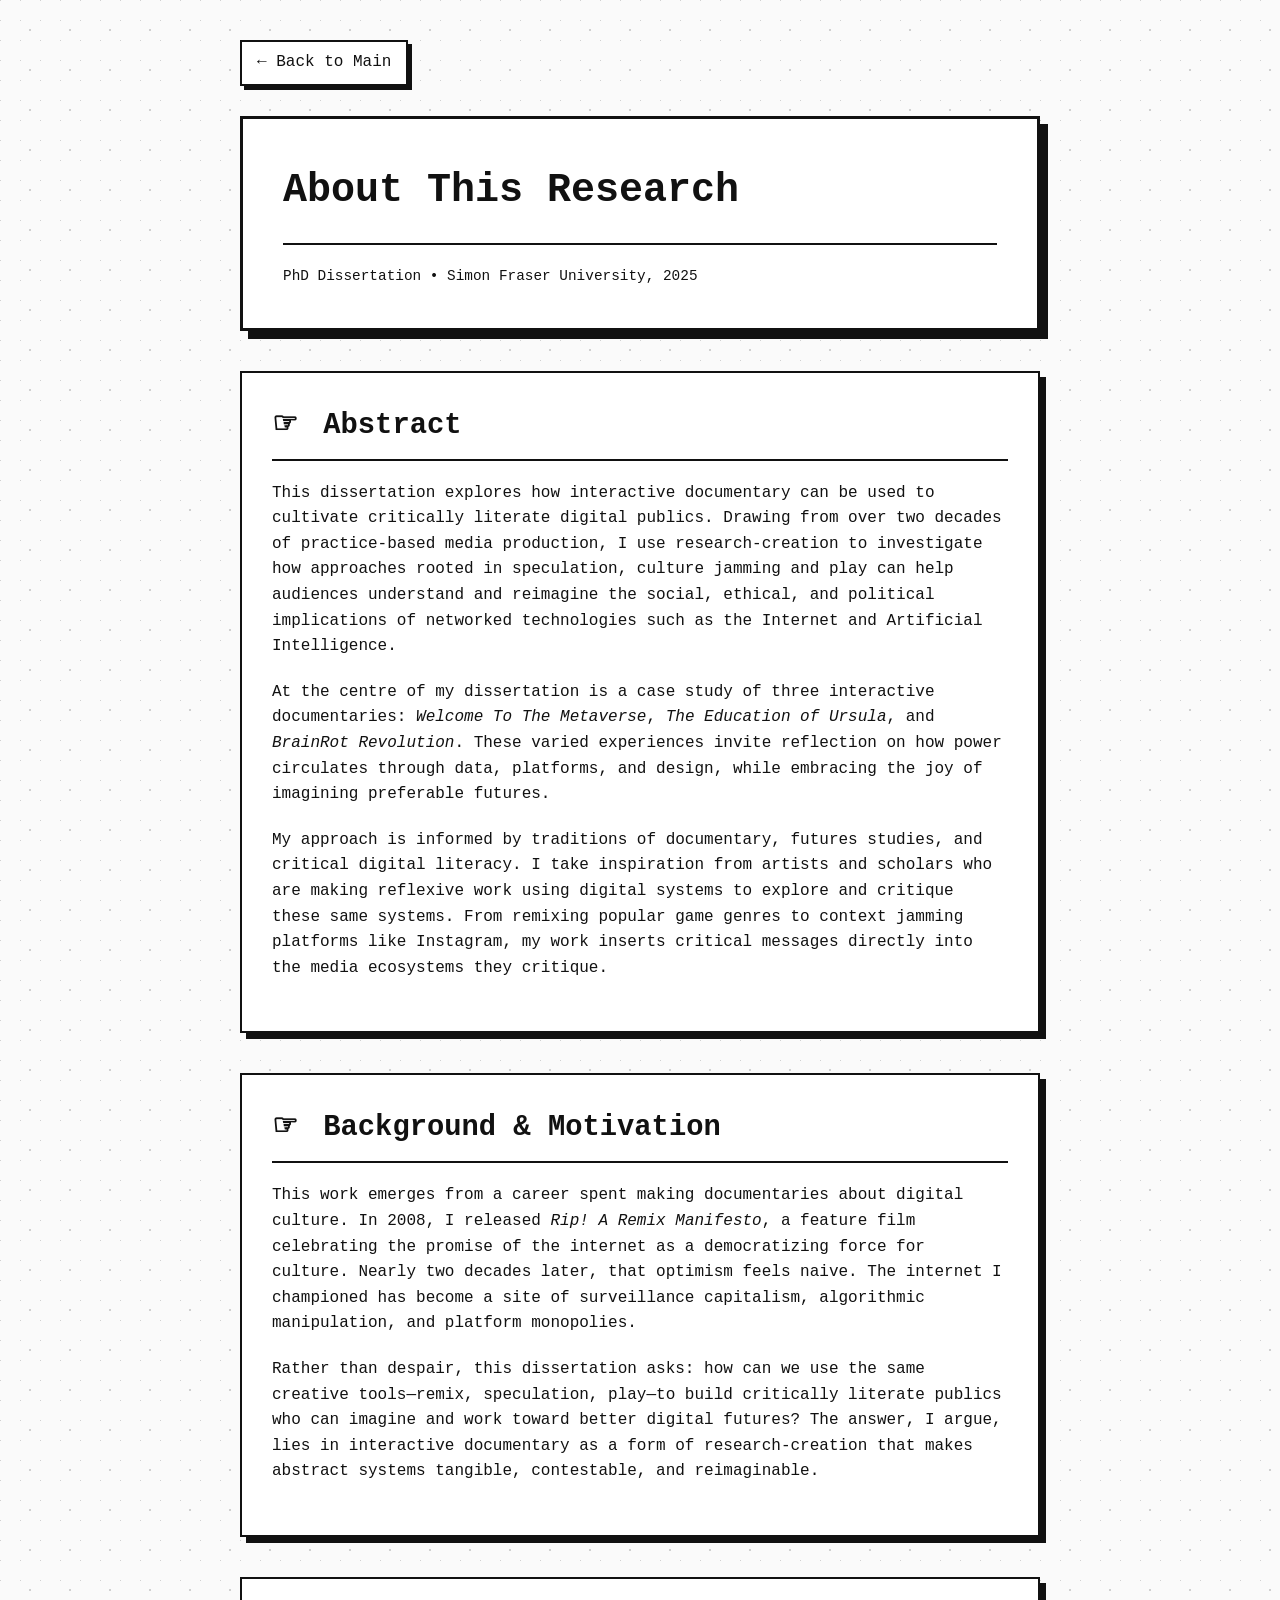
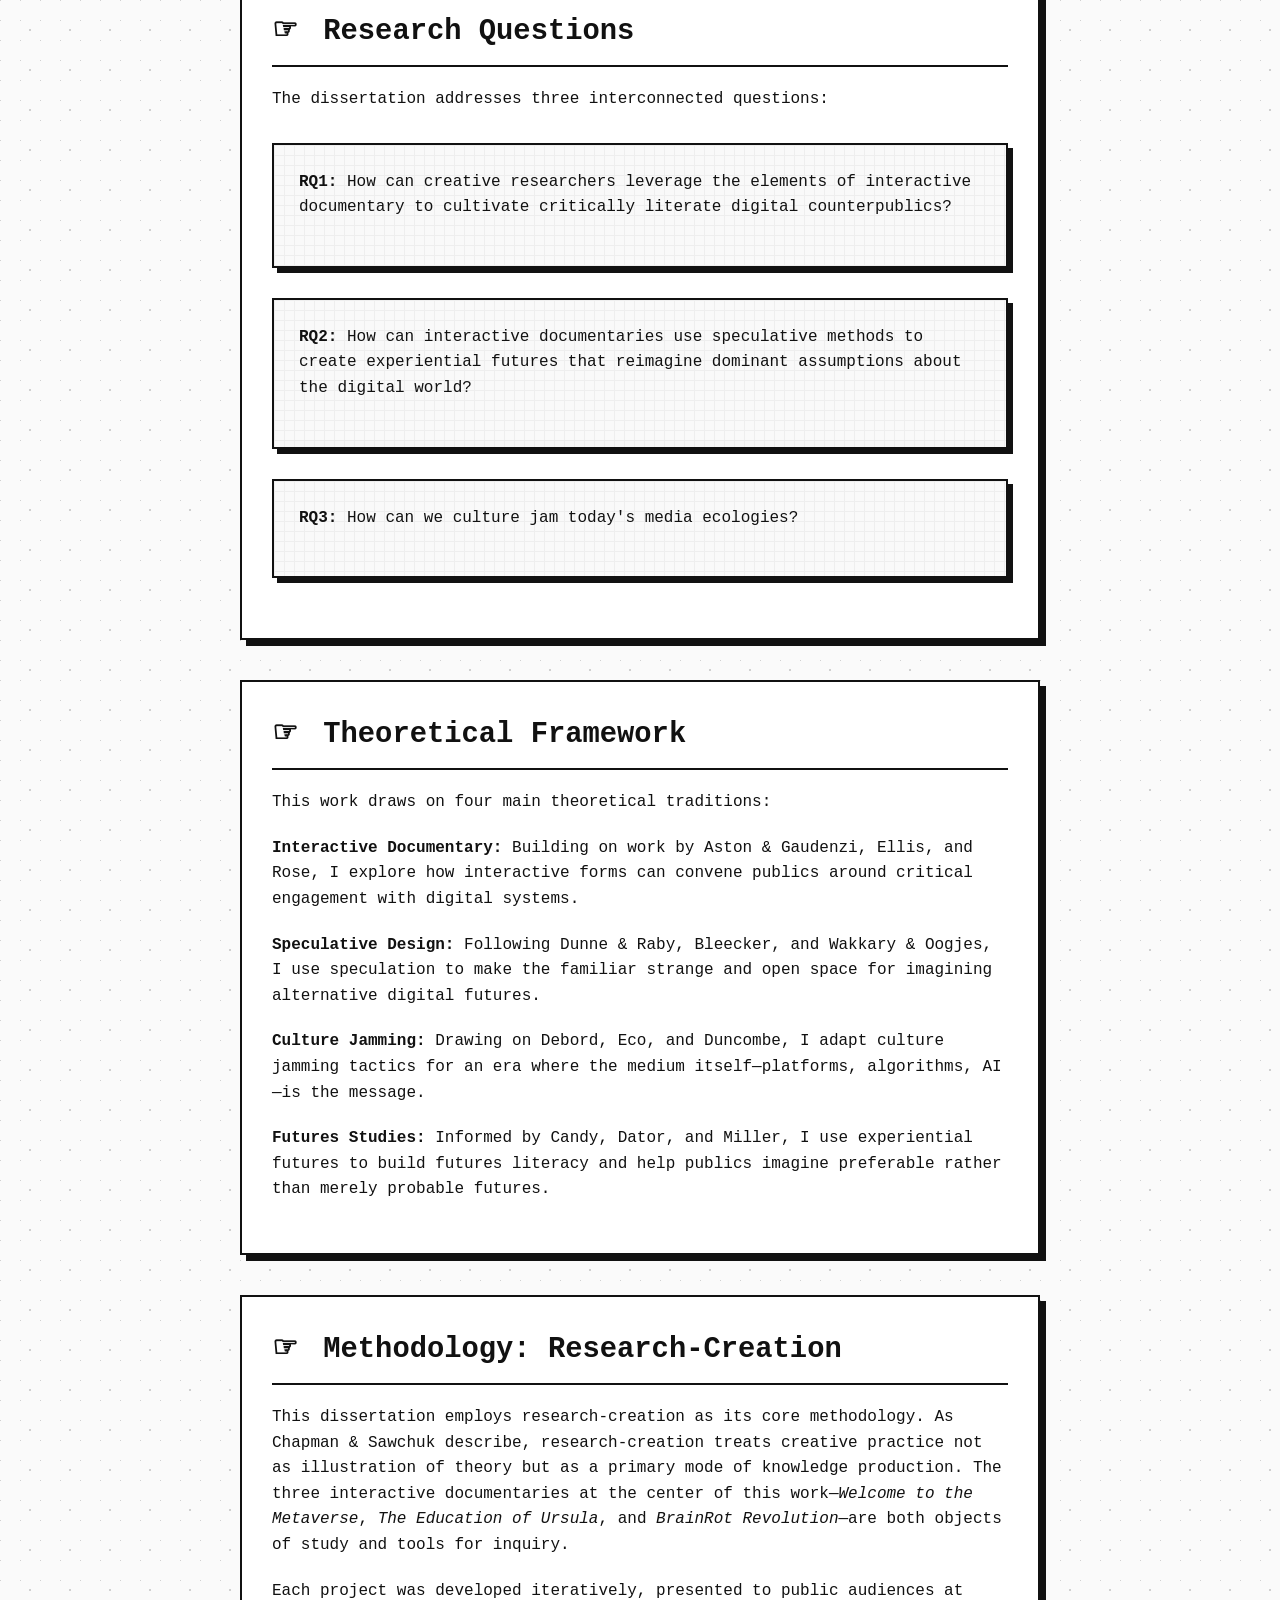
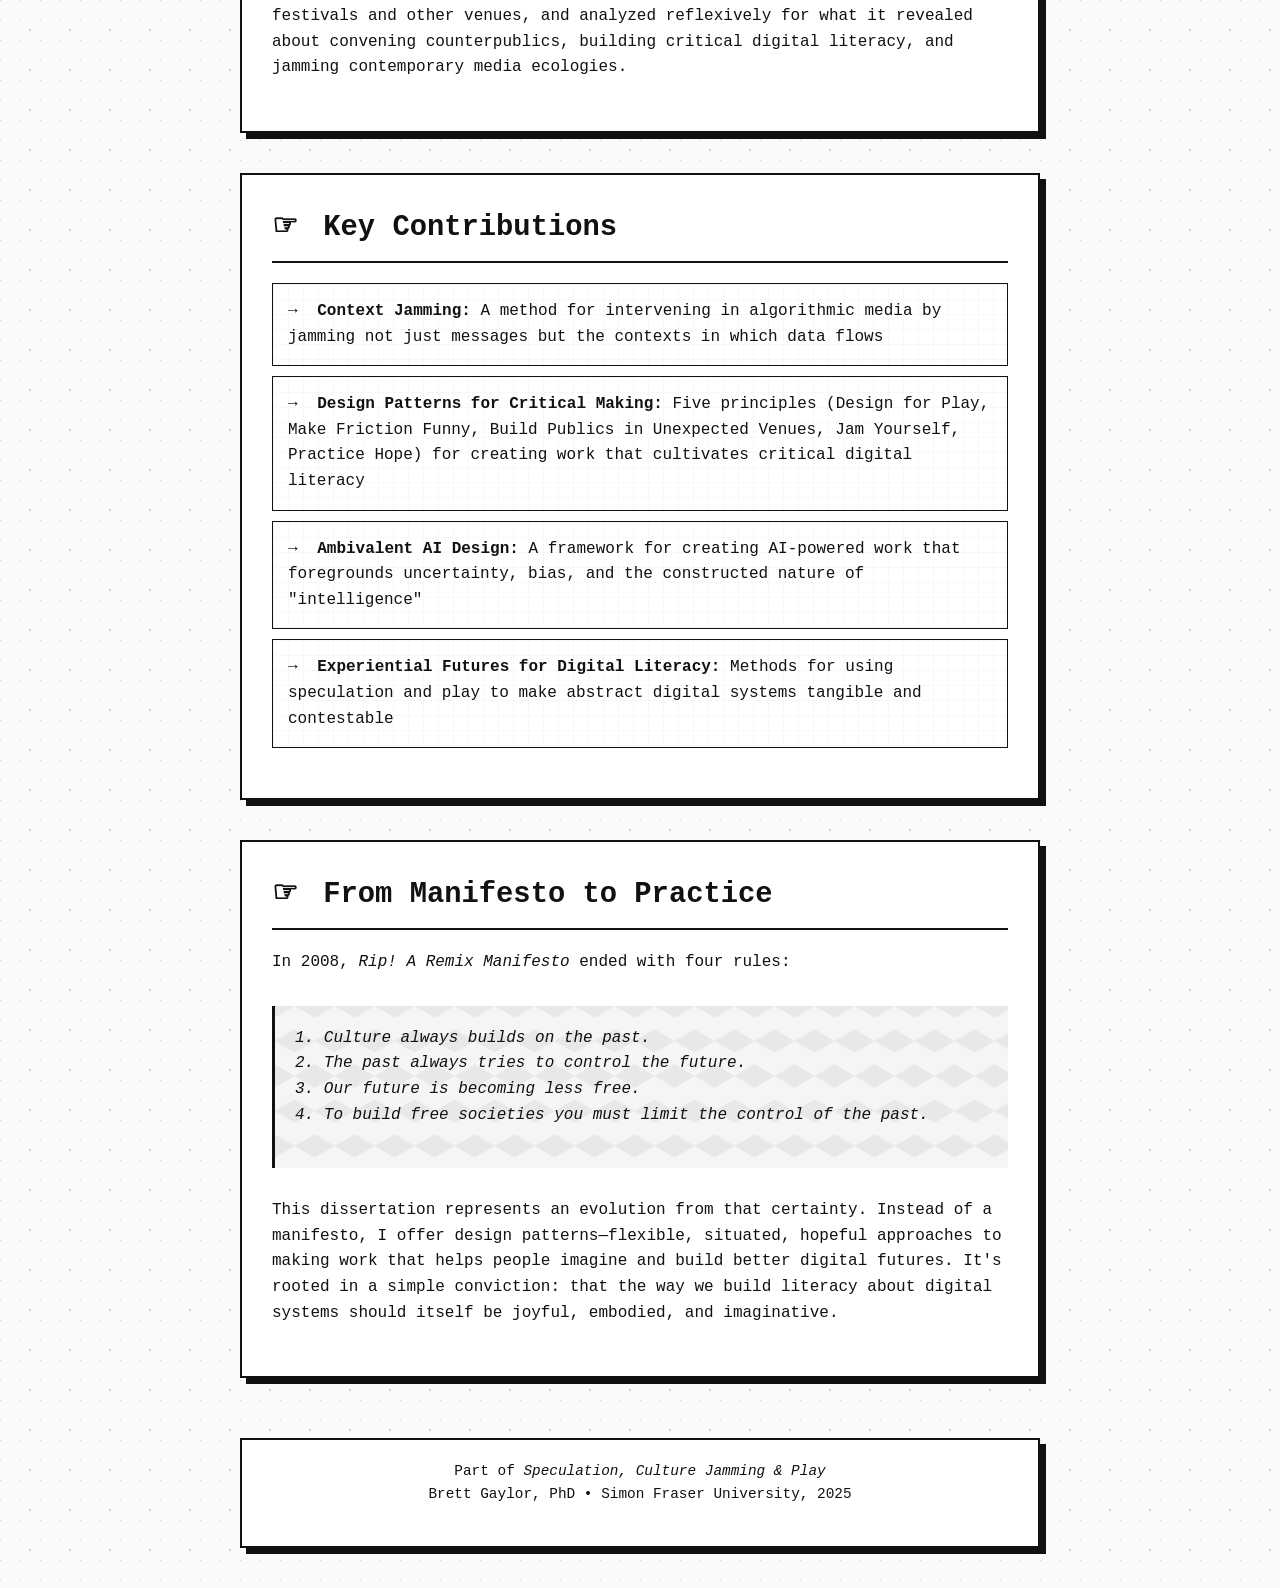
==== about.html @ 2706756f "Add files via upload updated files - each section its own page, no more sticky menu" ====
<!DOCTYPE html>
<html lang="en">
<head>
    <meta charset="UTF-8">
    <meta name="viewport" content="width=device-width, initial-scale=1.0">
    <title>About - Brett Gaylor</title>
    <link rel="stylesheet" href="styles.css">
</head>
<body class="case-study">
    <div class="container">
        <a href="index.html" class="back-link">← Back to Main</a>
        
        <header>
            <h1>About This Research</h1>
            <div class="meta">
                <span>PhD Dissertation • Simon Fraser University, 2025</span>
            </div>
        </header>
        
        <section>
            <h2>Abstract</h2>
            <p>This dissertation explores how interactive documentary can be used to cultivate critically literate digital publics. Drawing from over two decades of practice-based media production, I use research-creation to investigate how approaches rooted in speculation, culture jamming and play can help audiences understand and reimagine the social, ethical, and political implications of networked technologies such as the Internet and Artificial Intelligence.</p>
            
            <p>At the centre of my dissertation is a case study of three interactive documentaries: <em>Welcome To The Metaverse</em>, <em>The Education of Ursula</em>, and <em>BrainRot Revolution</em>. These varied experiences invite reflection on how power circulates through data, platforms, and design, while embracing the joy of imagining preferable futures.</p>
            
            <p>My approach is informed by traditions of documentary, futures studies, and critical digital literacy. I take inspiration from artists and scholars who are making reflexive work using digital systems to explore and critique these same systems. From remixing popular game genres to context jamming platforms like Instagram, my work inserts critical messages directly into the media ecosystems they critique.</p>
        </section>
        
        <section>
            <h2>Background & Motivation</h2>
            
            <p>This work emerges from a career spent making documentaries about digital culture. In 2008, I released <em>Rip! A Remix Manifesto</em>, a feature film celebrating the promise of the internet as a democratizing force for culture. Nearly two decades later, that optimism feels naive. The internet I championed has become a site of surveillance capitalism, algorithmic manipulation, and platform monopolies.</p>
            
            <p>Rather than despair, this dissertation asks: how can we use the same creative tools—remix, speculation, play—to build critically literate publics who can imagine and work toward better digital futures? The answer, I argue, lies in interactive documentary as a form of research-creation that makes abstract systems tangible, contestable, and reimaginable.</p>
        </section>
        
        <section>
            <h2>Research Questions</h2>
            
            <p>The dissertation addresses three interconnected questions:</p>
            
            <div class="highlight-box">
                <p><strong>RQ1:</strong> How can creative researchers leverage the elements of interactive documentary to cultivate critically literate digital counterpublics?</p>
            </div>
            
            <div class="highlight-box">
                <p><strong>RQ2:</strong> How can interactive documentaries use speculative methods to create experiential futures that reimagine dominant assumptions about the digital world?</p>
            </div>
            
            <div class="highlight-box">
                <p><strong>RQ3:</strong> How can we culture jam today's media ecologies?</p>
            </div>
        </section>
        
        <section>
            <h2>Theoretical Framework</h2>
            
            <p>This work draws on four main theoretical traditions:</p>
            
            <p><strong>Interactive Documentary:</strong> Building on work by Aston & Gaudenzi, Ellis, and Rose, I explore how interactive forms can convene publics around critical engagement with digital systems.</p>
            
            <p><strong>Speculative Design:</strong> Following Dunne & Raby, Bleecker, and Wakkary & Oogjes, I use speculation to make the familiar strange and open space for imagining alternative digital futures.</p>
            
            <p><strong>Culture Jamming:</strong> Drawing on Debord, Eco, and Duncombe, I adapt culture jamming tactics for an era where the medium itself—platforms, algorithms, AI—is the message.</p>
            
            <p><strong>Futures Studies:</strong> Informed by Candy, Dator, and Miller, I use experiential futures to build futures literacy and help publics imagine preferable rather than merely probable futures.</p>
        </section>
        
        <section>
            <h2>Methodology: Research-Creation</h2>
            
            <p>This dissertation employs research-creation as its core methodology. As Chapman & Sawchuk describe, research-creation treats creative practice not as illustration of theory but as a primary mode of knowledge production. The three interactive documentaries at the center of this work—<em>Welcome to the Metaverse</em>, <em>The Education of Ursula</em>, and <em>BrainRot Revolution</em>—are both objects of study and tools for inquiry.</p>
            
            <p>Each project was developed iteratively, presented to public audiences at festivals and other venues, and analyzed reflexively for what it revealed about convening counterpublics, building critical digital literacy, and jamming contemporary media ecologies.</p>
        </section>
        
        <section>
            <h2>Key Contributions</h2>
            
            <ul class="key-findings">
                <li><strong>Context Jamming:</strong> A method for intervening in algorithmic media by jamming not just messages but the contexts in which data flows</li>
                <li><strong>Design Patterns for Critical Making:</strong> Five principles (Design for Play, Make Friction Funny, Build Publics in Unexpected Venues, Jam Yourself, Practice Hope) for creating work that cultivates critical digital literacy</li>
                <li><strong>Ambivalent AI Design:</strong> A framework for creating AI-powered work that foregrounds uncertainty, bias, and the constructed nature of "intelligence"</li>
                <li><strong>Experiential Futures for Digital Literacy:</strong> Methods for using speculation and play to make abstract digital systems tangible and contestable</li>
            </ul>
        </section>
        
        <section>
            <h2>From Manifesto to Practice</h2>
            
            <p>In 2008, <em>Rip! A Remix Manifesto</em> ended with four rules:</p>
            
            <div class="quote">
                <p>1. Culture always builds on the past.<br>
                2. The past always tries to control the future.<br>
                3. Our future is becoming less free.<br>
                4. To build free societies you must limit the control of the past.</p>
            </div>
            
            <p>This dissertation represents an evolution from that certainty. Instead of a manifesto, I offer design patterns—flexible, situated, hopeful approaches to making work that helps people imagine and build better digital futures. It's rooted in a simple conviction: that the way we build literacy about digital systems should itself be joyful, embodied, and imaginative.</p>
        </section>
        
        <footer>
            <p>Part of <em>Speculation, Culture Jamming & Play</em><br>Brett Gaylor, PhD • Simon Fraser University, 2025</p>
        </footer>
    </div>
</body>
</html>
---- styles.css ----
* {
    margin: 0;
    padding: 0;
    box-sizing: border-box;
}

body {
    font-family: 'Courier New', monospace;
    line-height: 1.6;
    color: #111;
    background-color: #fafafa;
    background-image: 
        radial-gradient(circle at 0% 0%, #d0d0d0 1.5px, transparent 1.5px),
        radial-gradient(circle at 50% 50%, #d0d0d0 1.5px, transparent 1.5px);
    background-size: 20px 20px, 40px 40px;
    background-position: 0 0, 10px 10px;
    padding: 40px 20px;
}

.container {
    max-width: 800px;
    margin: 0 auto;
}

/* Main page specific */
body.main-page {
    max-width: 900px;
    margin: 0 auto;
    padding: 20px;
}

/* Links */
a {
    color: #111;
    text-decoration: underline;
    text-decoration-thickness: 2px;
    text-underline-offset: 3px;
    transition: all 0.2s;
}

a:hover {
    background: #111;
    color: white;
    text-decoration: none;
    padding: 2px 4px;
    margin: -2px -4px;
}

/* Navigation */
.back-link {
    display: inline-block;
    color: #111;
    text-decoration: none;
    margin-bottom: 30px;
    border: 2px solid #111;
    padding: 8px 15px;
    background: white;
    transition: all 0.2s;
    box-shadow: 4px 4px 0px #111;
}

.back-link:hover {
    background: #111;
    color: white;
    transform: translate(2px, 2px);
    box-shadow: 2px 2px 0px #111;
    padding: 8px 15px;
    margin: 0;
}

/* Header */
header {
    border: 2px solid #111;
    padding: 30px;
    margin-bottom: 40px;
    background: white;
    box-shadow: 8px 8px 0px #111;
}

.case-study header {
    border: 3px solid #111;
    padding: 40px;
}

h1 {
    font-size: 1.8em;
    margin-bottom: 10px;
    font-weight: bold;
}

.case-study h1 {
    font-size: 2.5em;
    margin-bottom: 15px;
}

.subtitle {
    font-size: 1em;
    margin-bottom: 5px;
}

.author {
    font-size: 0.9em;
    margin-top: 20px;
    font-style: italic;
}

.meta {
    font-size: 0.9em;
    margin-top: 20px;
    padding-top: 20px;
    border-top: 2px solid #111;
}

.meta span {
    display: inline-block;
    margin-right: 20px;
}

/* Navigation Menu */
nav {
    border: 2px solid #111;
    padding: 20px;
    margin-bottom: 40px;
    background: white;
    box-shadow: 6px 6px 0px #111;
}

nav ul {
    list-style: none;
    display: flex;
    flex-wrap: wrap;
    gap: 20px;
    align-items: center;
}

nav li {
    position: relative;
}

nav a {
    color: #111;
    text-decoration: none;
    padding: 8px 12px;
    border: 1px solid transparent;
    transition: all 0.2s;
    display: inline-block;
}

nav a:hover {
    border: 1px solid #111;
    background: #111;
    color: white;
    margin: 0;
    padding: 8px 12px;
}

.dropdown {
    position: relative;
}

.dropdown-toggle {
    cursor: pointer;
    padding: 8px 12px;
    display: inline-block;
    border: 1px solid transparent;
    transition: all 0.2s;
}

.dropdown-toggle:hover {
    border: 1px solid #111;
    background: #111;
    color: white;
}

.dropdown-toggle::after {
    content: " ▼";
    font-size: 0.7em;
}

.dropdown-menu {
    display: none;
    position: absolute;
    top: 100%;
    left: 0;
    background: white;
    border: 2px solid #111;
    margin-top: 2px;
    min-width: 220px;
    z-index: 200;
    box-shadow: 4px 4px 0px #111;
}

.dropdown:hover .dropdown-menu {
    display: block;
}

.dropdown-menu a {
    padding: 12px 15px;
    border: none;
    border-bottom: 1px solid #ddd;
    display: block;
}

.dropdown-menu a:last-child {
    border-bottom: none;
}

.dropdown-menu a:hover {
    background: #111;
    color: white;
    border: none;
    border-bottom: 1px solid #333;
}

.dropdown-menu a:last-child:hover {
    border-bottom: none;
}

/* Sections */
section {
    border: 2px solid #111;
    padding: 30px;
    margin-bottom: 40px;
    background: white;
    box-shadow: 6px 6px 0px #111;
}

h2 {
    font-size: 1.5em;
    margin-bottom: 20px;
    border-bottom: 2px solid #111;
    padding-bottom: 10px;
}

.case-study h2 {
    font-size: 1.8em;
}

h2::before {
    content: "☞ ";
    margin-right: 8px;
}

h3 {
    font-size: 1.3em;
    margin-top: 30px;
    margin-bottom: 15px;
}

h3::before {
    content: "◆ ";
    margin-right: 6px;
}

.section-divider {
    text-align: center;
    margin: 40px 0;
    color: #111;
    font-size: 1.2em;
    letter-spacing: 4px;
}

p {
    margin-bottom: 15px;
}

.case-study p {
    margin-bottom: 20px;
}

/* Special Elements */
.quote {
    border-left: 3px solid #111;
    padding-left: 20px;
    margin: 30px 0;
    font-style: italic;
    background-color: #f5f5f5;
    background-image:
        linear-gradient(30deg, #e8e8e8 12%, transparent 12.5%, transparent 87%, #e8e8e8 87.5%, #e8e8e8),
        linear-gradient(150deg, #e8e8e8 12%, transparent 12.5%, transparent 87%, #e8e8e8 87.5%, #e8e8e8),
        linear-gradient(30deg, #e8e8e8 12%, transparent 12.5%, transparent 87%, #e8e8e8 87.5%, #e8e8e8),
        linear-gradient(150deg, #e8e8e8 12%, transparent 12.5%, transparent 87%, #e8e8e8 87.5%, #e8e8e8);
    background-size: 40px 70px;
    background-position: 0 0, 0 0, 20px 35px, 20px 35px;
    padding: 20px;
}

.highlight-box {
    border: 2px solid #111;
    padding: 25px;
    margin: 30px 0;
    background-color: #f9f9f9;
    background-image: 
        linear-gradient(#eeeeee 1px, transparent 1px),
        linear-gradient(90deg, #eeeeee 1px, transparent 1px);
    background-size: 10px 10px;
    box-shadow: 5px 5px 0px #111;
}

.highlight-box h3 {
    margin-top: 0;
}

.image-placeholder {
    width: 100%;
    height: 400px;
    border: 2px dashed #111;
    display: flex;
    align-items: center;
    justify-content: center;
    margin: 30px 0;
    background: white;
    font-size: 1.2em;
}

.key-findings {
    list-style: none;
    margin: 20px 0;
}

.key-findings li {
    padding: 15px;
    border: 1px solid #111;
    margin-bottom: 10px;
    background-color: white;
    background-image: 
        linear-gradient(#f8f8f8 1px, transparent 1px),
        linear-gradient(90deg, #f8f8f8 1px, transparent 1px);
    background-size: 15px 15px;
}

.key-findings li:before {
    content: "→ ";
    font-weight: bold;
    margin-right: 10px;
}

/* Video */
.video-container {
    border: 4px solid #111;
    padding: 0;
    margin: 40px 0;
    background: #111;
    box-shadow: 10px 10px 0px #111;
    position: relative;
}

.video-container::before {
    content: "◉ REC";
    position: absolute;
    top: 10px;
    left: 10px;
    background: red;
    color: white;
    padding: 5px 10px;
    font-size: 0.8em;
    z-index: 10;
    font-weight: bold;
}

.video-wrapper {
    position: relative;
    padding-bottom: 56.25%;
    height: 0;
    overflow: hidden;
}

.video-wrapper iframe,
.video-wrapper video {
    position: absolute;
    top: 0;
    left: 0;
    width: 100%;
    height: 100%;
    border: none;
}

.video-caption {
    background: white;
    padding: 15px;
    border-top: 2px solid #111;
    font-size: 0.9em;
    text-align: center;
}

/* Buttons and Downloads */
.download-link {
    display: inline-block;
    padding: 10px 20px;
    border: 2px solid #111;
    background: white;
    color: #111;
    text-decoration: none;
    margin-top: 20px;
    transition: all 0.2s;
}

.download-link:hover {
    background: #111;
    color: white;
    padding: 10px 20px;
    margin-top: 20px;
}

/* Footer */
footer {
    border: 2px solid #111;
    padding: 20px;
    margin-top: 40px;
    text-align: center;
    background: white;
    font-size: 0.9em;
    box-shadow: 6px 6px 0px #111;
}

.case-study footer {
    margin-top: 60px;
}

footer a {
    color: #111;
}

/* Lists */
ul {
    margin-left: 30px;
    margin-top: 15px;
}

/* Responsive */
@media (max-width: 600px) {
    nav ul {
        flex-direction: column;
        gap: 10px;
    }
    
    .dropdown-menu {
        position: static;
        border: 1px solid #ddd;
        margin-top: 10px;
    }
    
    header, nav, section, footer {
        padding: 20px;
    }
    
    .case-study header {
        padding: 25px;
    }
    
    h1 {
        font-size: 1.8em;
    }
    
    .case-study h1 {
        font-size: 1.8em;
    }
    
    .image-placeholder {
        height: 250px;
    }
}
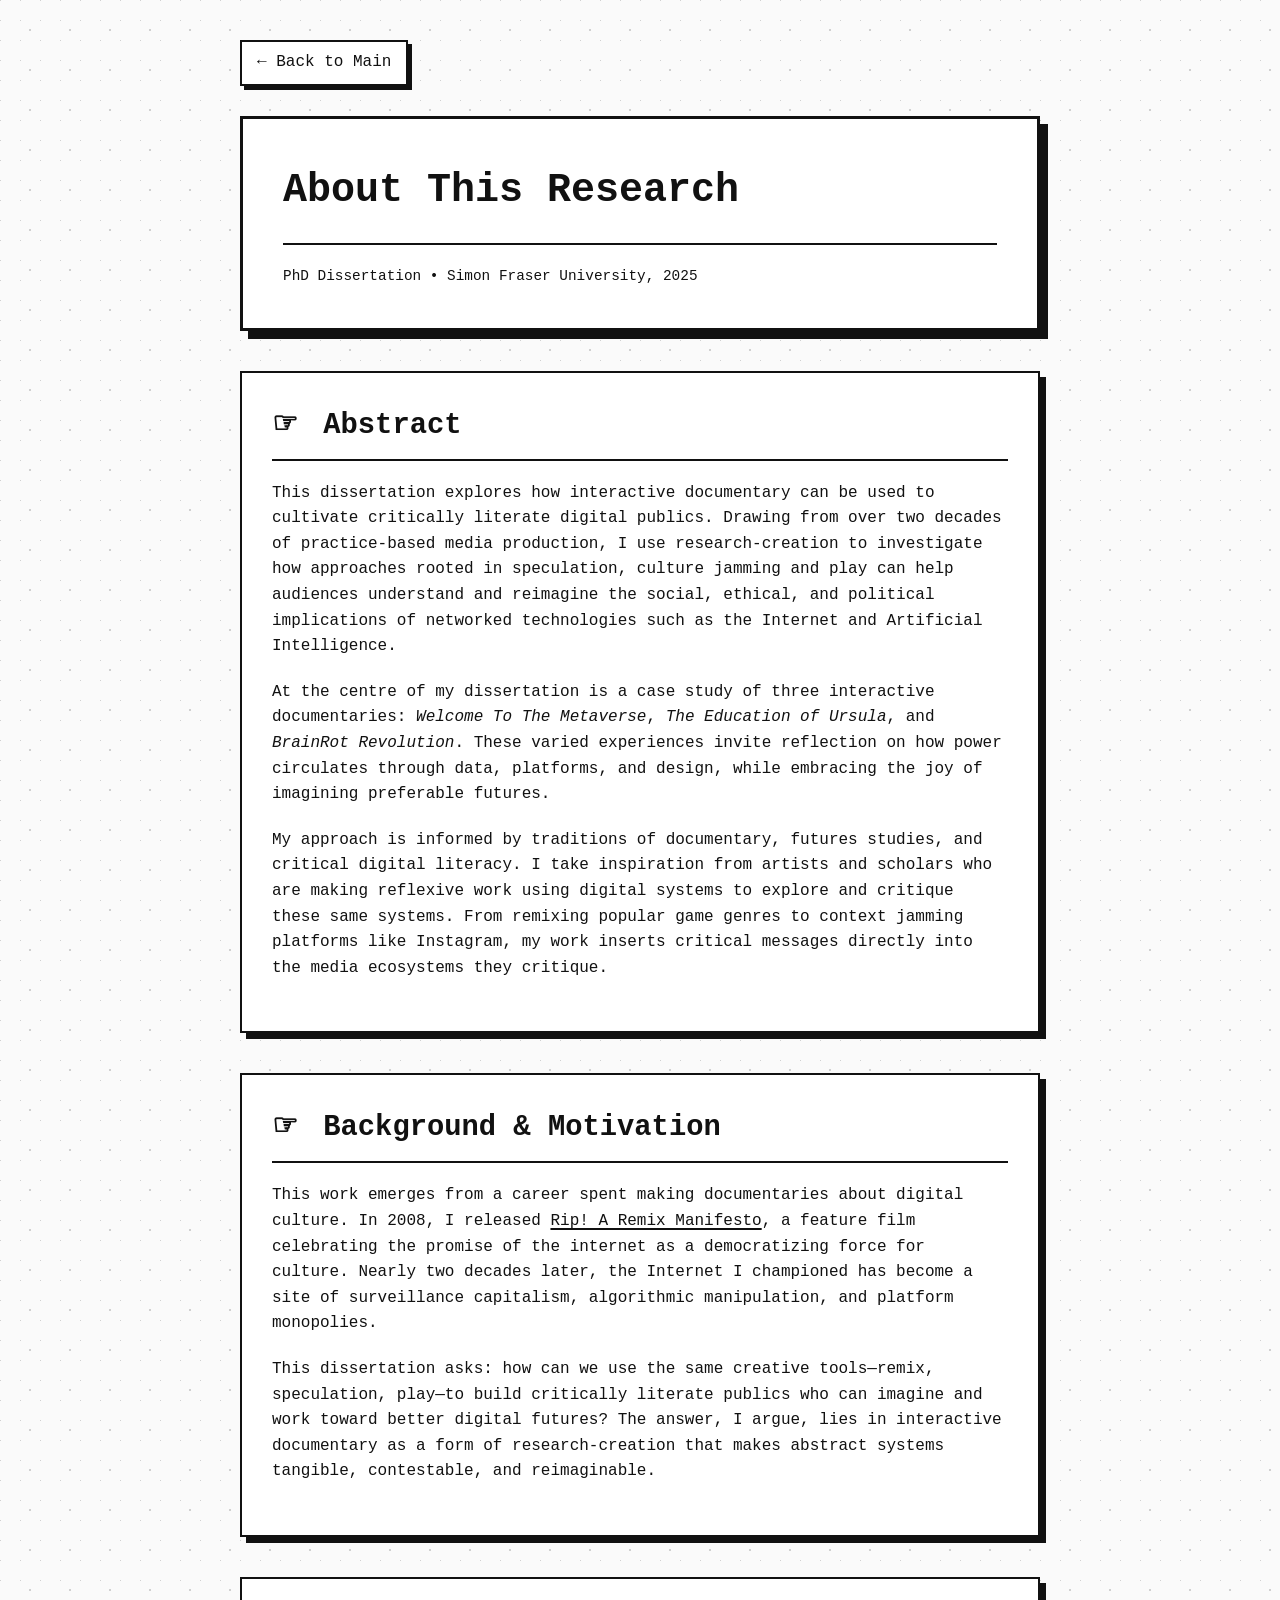
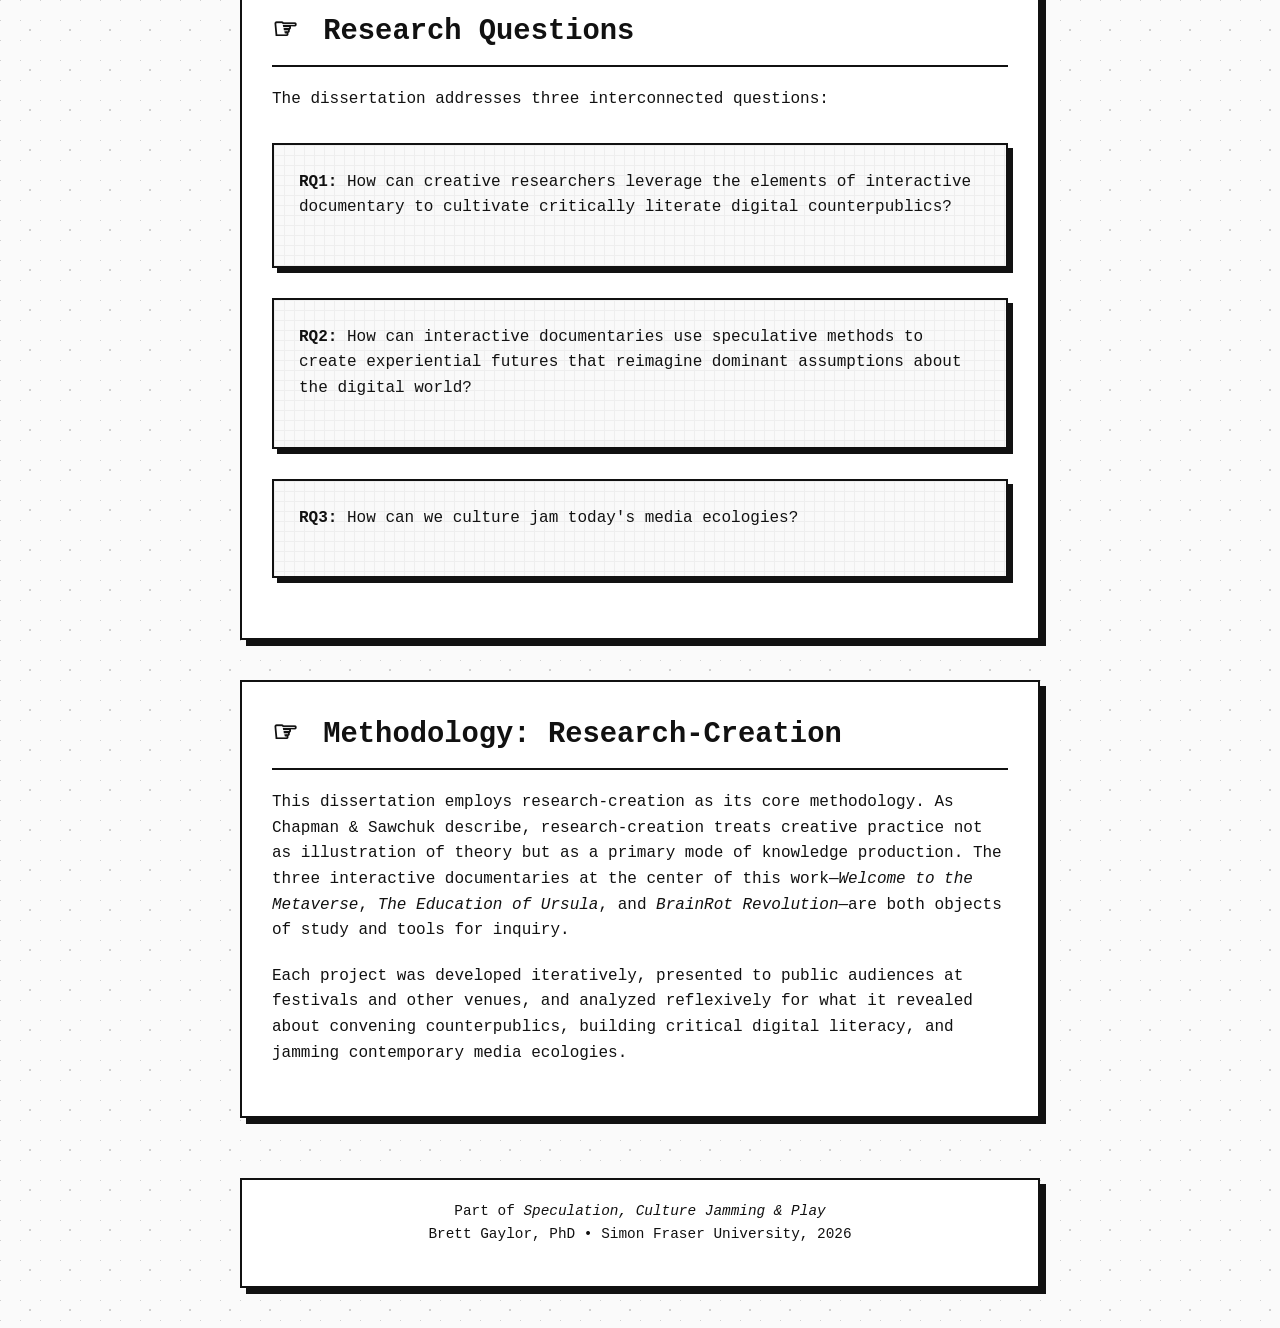
==== commit 8ecb5c6b: "Add files via upload" ====
--- a/about.html
+++ b/about.html
@@ -29,9 +29,9 @@
         <section>
             <h2>Background & Motivation</h2>
             
-            <p>This work emerges from a career spent making documentaries about digital culture. In 2008, I released <em>Rip! A Remix Manifesto</em>, a feature film celebrating the promise of the internet as a democratizing force for culture. Nearly two decades later, that optimism feels naive. The internet I championed has become a site of surveillance capitalism, algorithmic manipulation, and platform monopolies.</p>
+            <p>This work emerges from a career spent making documentaries about digital culture. In 2008, I released <a href=""https://www.nfb.ca/film/rip_a_remix_manifesto/>Rip! A Remix Manifesto</a>, a feature film celebrating the promise of the internet as a democratizing force for culture. Nearly two decades later, the Internet I championed has become a site of surveillance capitalism, algorithmic manipulation, and platform monopolies.</p>
             
-            <p>Rather than despair, this dissertation asks: how can we use the same creative tools—remix, speculation, play—to build critically literate publics who can imagine and work toward better digital futures? The answer, I argue, lies in interactive documentary as a form of research-creation that makes abstract systems tangible, contestable, and reimaginable.</p>
+            <p>This dissertation asks: how can we use the same creative tools—remix, speculation, play—to build critically literate publics who can imagine and work toward better digital futures? The answer, I argue, lies in interactive documentary as a form of research-creation that makes abstract systems tangible, contestable, and reimaginable.</p>
         </section>
         
         <section>
@@ -51,7 +51,7 @@
                 <p><strong>RQ3:</strong> How can we culture jam today's media ecologies?</p>
             </div>
         </section>
-        
+        <!--
         <section>
             <h2>Theoretical Framework</h2>
             
@@ -65,7 +65,7 @@
             
             <p><strong>Futures Studies:</strong> Informed by Candy, Dator, and Miller, I use experiential futures to build futures literacy and help publics imagine preferable rather than merely probable futures.</p>
         </section>
-        
+        -->
         <section>
             <h2>Methodology: Research-Creation</h2>
             
@@ -73,7 +73,7 @@
             
             <p>Each project was developed iteratively, presented to public audiences at festivals and other venues, and analyzed reflexively for what it revealed about convening counterpublics, building critical digital literacy, and jamming contemporary media ecologies.</p>
         </section>
-        
+        <!--
         <section>
             <h2>Key Contributions</h2>
             
@@ -84,7 +84,8 @@
                 <li><strong>Experiential Futures for Digital Literacy:</strong> Methods for using speculation and play to make abstract digital systems tangible and contestable</li>
             </ul>
         </section>
-        
+        -->
+        <!---
         <section>
             <h2>From Manifesto to Practice</h2>
             
@@ -99,9 +100,9 @@
             
             <p>This dissertation represents an evolution from that certainty. Instead of a manifesto, I offer design patterns—flexible, situated, hopeful approaches to making work that helps people imagine and build better digital futures. It's rooted in a simple conviction: that the way we build literacy about digital systems should itself be joyful, embodied, and imaginative.</p>
         </section>
-        
+        --->
         <footer>
-            <p>Part of <em>Speculation, Culture Jamming & Play</em><br>Brett Gaylor, PhD • Simon Fraser University, 2025</p>
+            <p>Part of <em>Speculation, Culture Jamming & Play</em><br>Brett Gaylor, PhD • Simon Fraser University, 2026</p>
         </footer>
     </div>
 </body>
